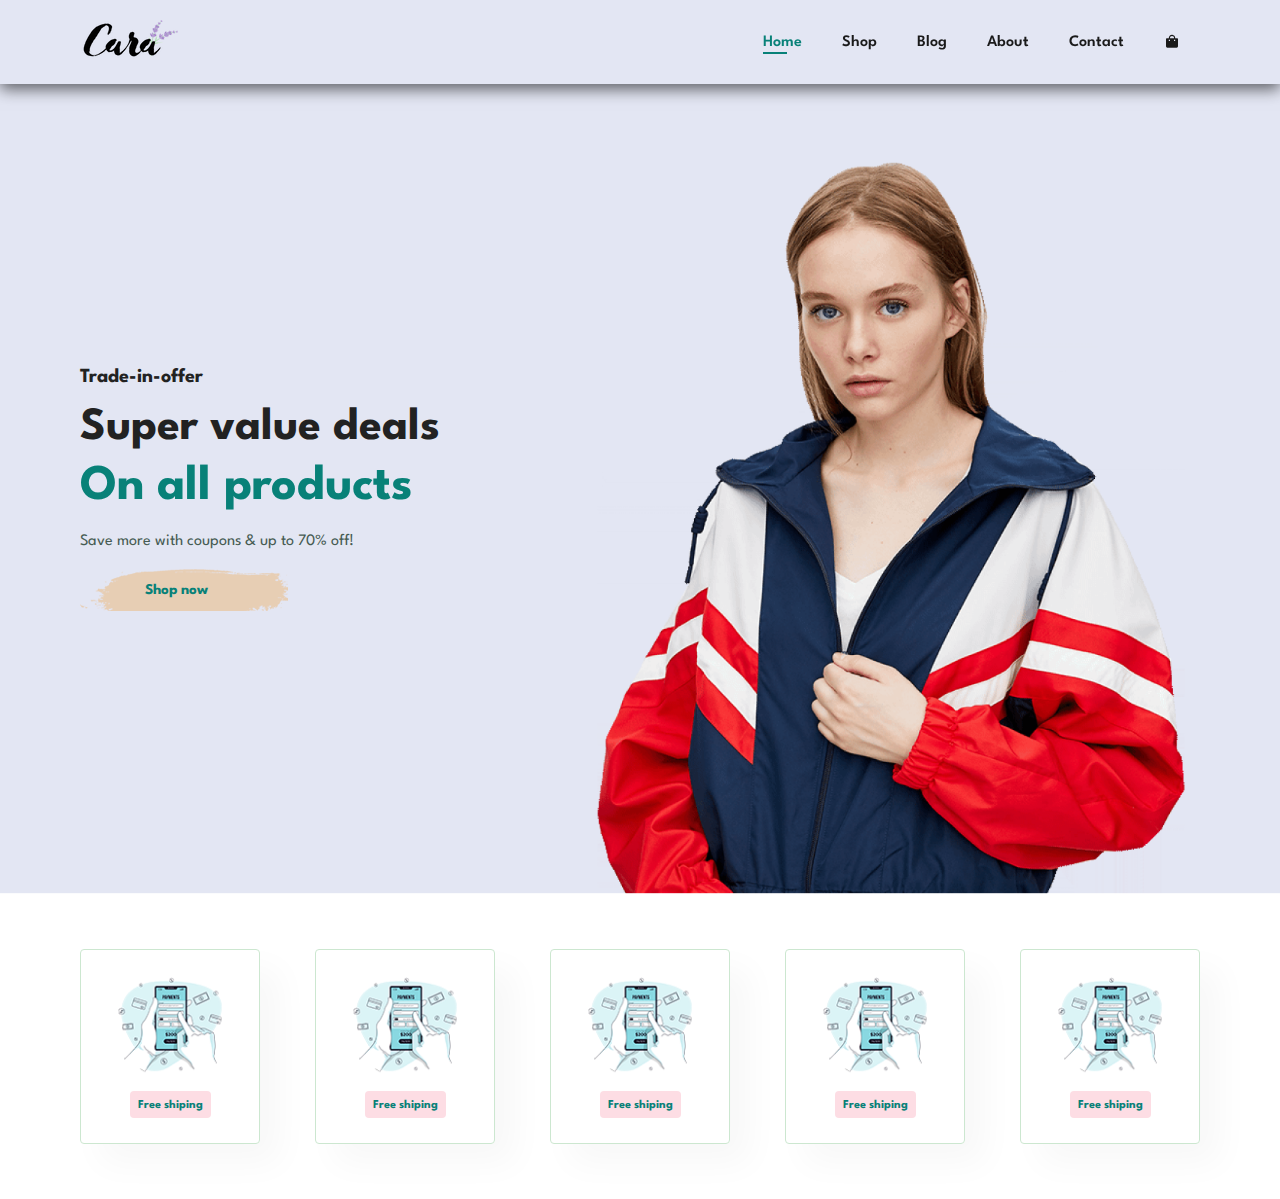
==== index.html @ 03b67bb2 "Initial commit" ====
<!DOCTYPE html>
<html lang="en">
  <head>
    <meta charset="UTF-8" />
    <meta http-equiv="X-UA-Compatible" content="IE=edge" />
    <meta name="viewport" content="width=device-width, initial-scale=1.0" />
    <title>Tech2etc Ecommerce Tutorial</title>
    <link
      href="https://unpkg.com/boxicons@2.1.4/css/boxicons.min.css"
      rel="stylesheet"
    />

    <link rel="stylesheet" href="style.css" />
  </head>

  <body>
    <section id="header">
      <a href="#"><img src="/img/logo.png" class="logo" alt="" /></a>
      <div>
        <ul id="navbar">
          <li><a class="active" href="index.html">Home</a></li>
          <li><a href="shop.html">Shop</a></li>
          <li><a href="blog.html">Blog</a></li>
          <li><a href="about.html">About</a></li>
          <li><a href="contact.html">Contact</a></li>
          <li>
            <a href="cart.html"><i class="bx bxs-shopping-bag"></i></a>
          </li>
        </ul>
      </div>
    </section>
    <section id="hero">
      <h4>Trade-in-offer</h4>
      <h2>Super value deals</h2>
      <h1>On all products</h1>
      <p>Save more with coupons & up to 70% off!</p>
      <button>Shop now</button>
    </section>
    <section id="feature" class="section-p1">
      <div class="fe-box">
        <img src="img/features/f1.png" alt="" />
        <h6>Free shiping</h6>
      </div>
      <div class="fe-box">
        <img src="img/features/f1.png" alt="" />
        <h6>Free shiping</h6>
      </div>
      <div class="fe-box">
        <img src="img/features/f1.png" alt="" />
        <h6>Free shiping</h6>
      </div>
      <div class="fe-box">
        <img src="img/features/f1.png" alt="" />
        <h6>Free shiping</h6>
      </div>
      <div class="fe-box">
        <img src="img/features/f1.png" alt="" />
        <h6>Free shiping</h6>
      </div>
    </section>
    <script src="script.js"></script>
  </body>
</html>
---- style.css ----
@import url("https://fonts.googleapis.com/css2?family=Spartan:wght@100;200;300;400;500;600;700;800;900&display=swap");
* {
  margin: 0;
  padding: 0;
  box-sizing: border-box;
  font-family: "Spartan", sans-serif;
}

html {
  scroll-behavior: smooth;
}

/* Global Styles */

h1 {
  font-size: 50px;
  line-height: 64px;
  color: #222;
}

h2 {
  font-size: 46px;
  line-height: 54px;
  color: #222;
}

h4 {
  font-size: 20px;
  color: #222;
}

h6 {
  font-weight: 700;
  font-size: 12px;
}

p {
  font-size: 16px;
  color: #465b52;
  margin: 15px 0 20px 0;
}

.section-p1 {
  padding: 40px 80px;
}

.section-m1 {
  margin: 40px 0;
}

body {
  width: 100%;
}

/*  header start  */

#header {
  display: flex;
  align-items: center;
  justify-content: space-between;
  padding: 20px 80px;
  background: #e3e6f3;
  box-shadow: 0 5px 15px rgba(0, 0, 0, 0.6);
  z-index: 999;
  position: sticky;
  top: 0;
  left: 0;
}

#navbar {
  display: flex;
  align-items: center;
  justify-content: center;
  list-style: none;
}

#navbar li {
  padding: 0 20px;
  position: relative;
}

#navbar li a {
  text-decoration: none;
  font-size: 16px;
  font-weight: 600;
  color: #1a1a1a;
  transition: 0.3s ease;
}

#navbar li a:hover,
#navbar li a.active {
  color: #088178;
}

#navbar li a.active::after,
#navbar li a:hover::after {
  content: "";
  height: 2px;
  width: 30%;
  position: absolute;
  background: #088178;
  bottom: -4px;
  left: 20px;
}

/*  home page  */

#hero {
  background-image: url("/img/hero4.png");
  height: 90vh;
  width: 100%;
  background-size: cover;
  background-position: top 25% right 0;
  padding: 0 80px;
  display: flex;
  flex-direction: column;
  align-items: flex-start;
  justify-content: center;
}

#hero h4 {
  padding-bottom: 15px;
}
#hero h1 {
  color: #088178;
}

#hero button {
  background-image: url("/img/button.png");
  background-color: transparent;
  color: #088178;
  border: 0;
  padding: 14px 80px 14px 65px;
  background-repeat: no-repeat;
  cursor: pointer;
  font-weight: 700;
  font-size: 15px;
}

#feature {
  display: flex;
  align-items: center;
  justify-content: space-between;
  flex-wrap: wrap;
}

#feature .fe-box {
  width: 180px;
  text-align: center;
  padding: 25px 15px;
  box-shadow: 20px 20px 34px rgba(0, 0, 0, 0.03);
  border: 1px solid #cce7d0;
  border-radius: 4px;
  margin: 15px 0;
}
#feature .fe-box:hover {
  box-shadow: 10px 10px 54px rgba(0, 0, 0, 0.03);
}
#feature .fe-box img {
  width: 100%;
  margin-bottom: 10px;
}

#feature .fe-box h6 {
  display: inline-block;
  padding: 9px 8px 6px 8px;
  line-height: 1;
  border-radius: 4px;
  color: #088178;
  background-color: #fddde4;
}
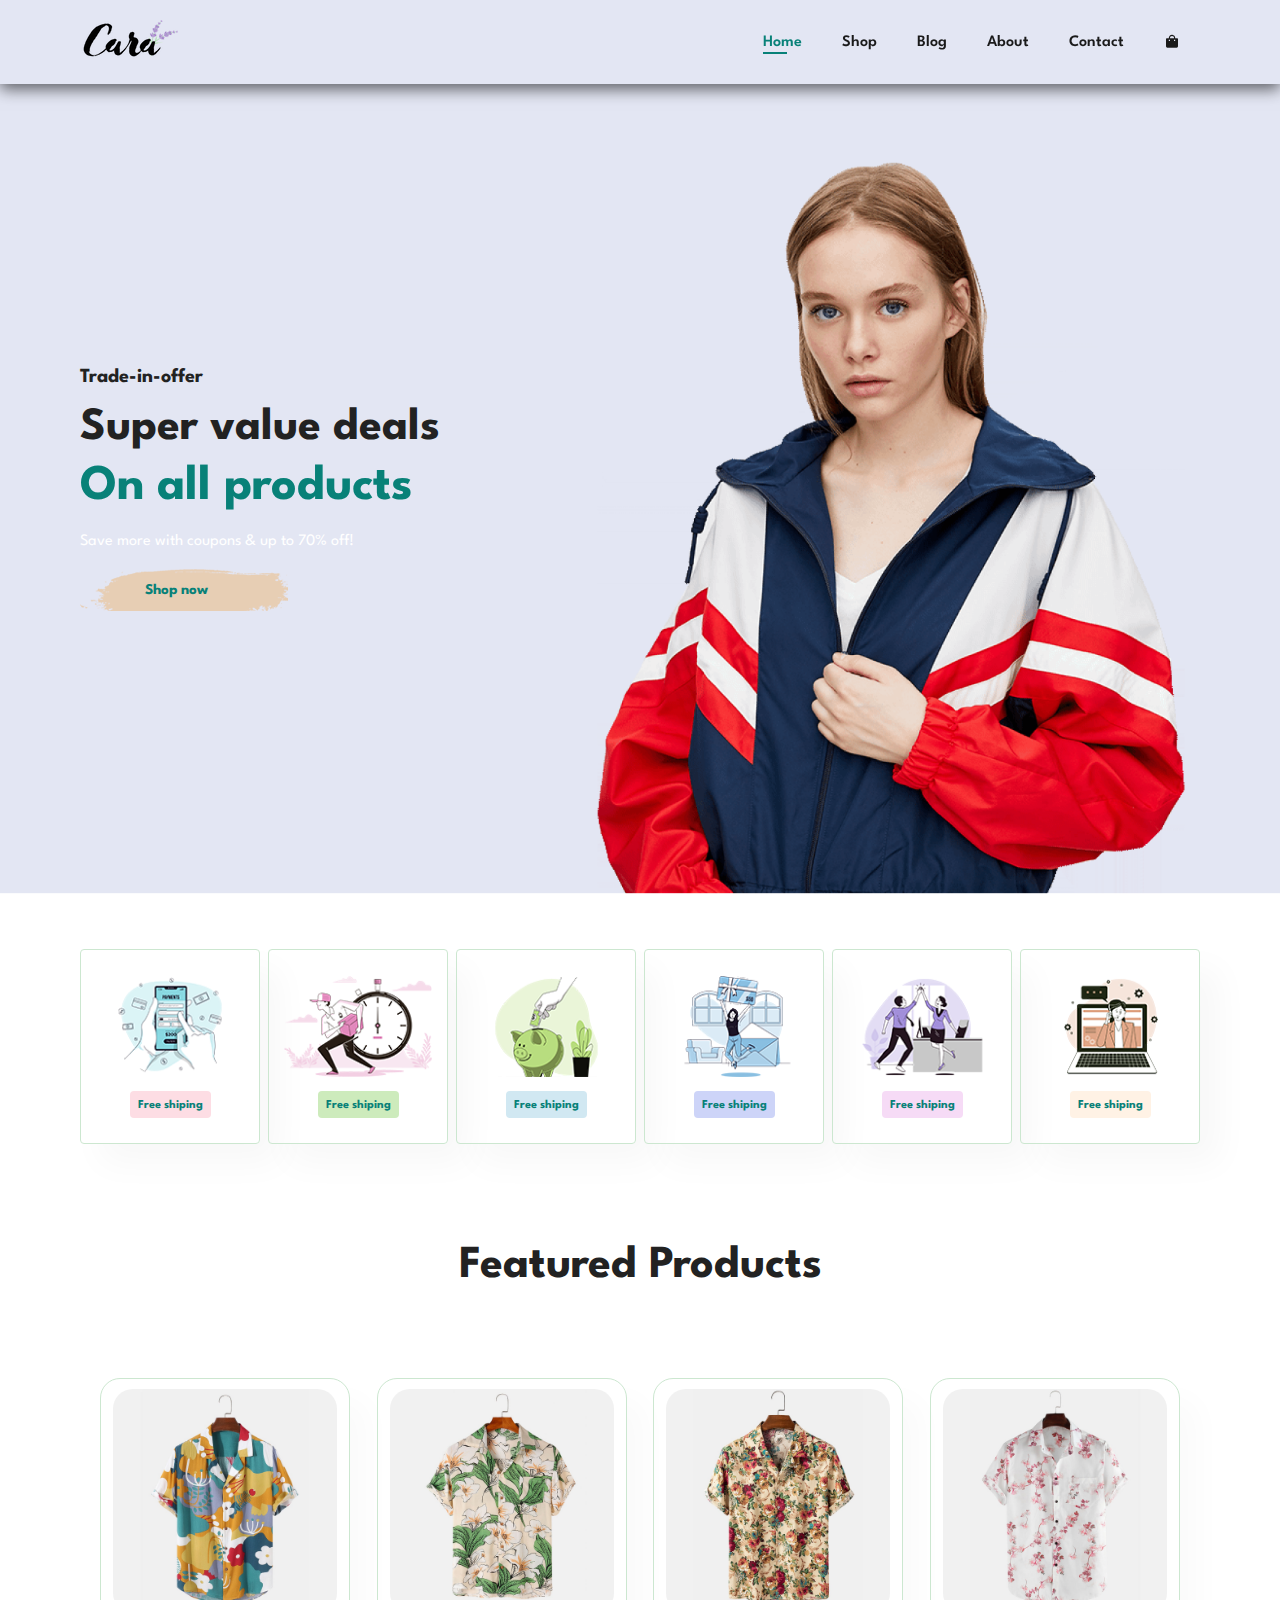
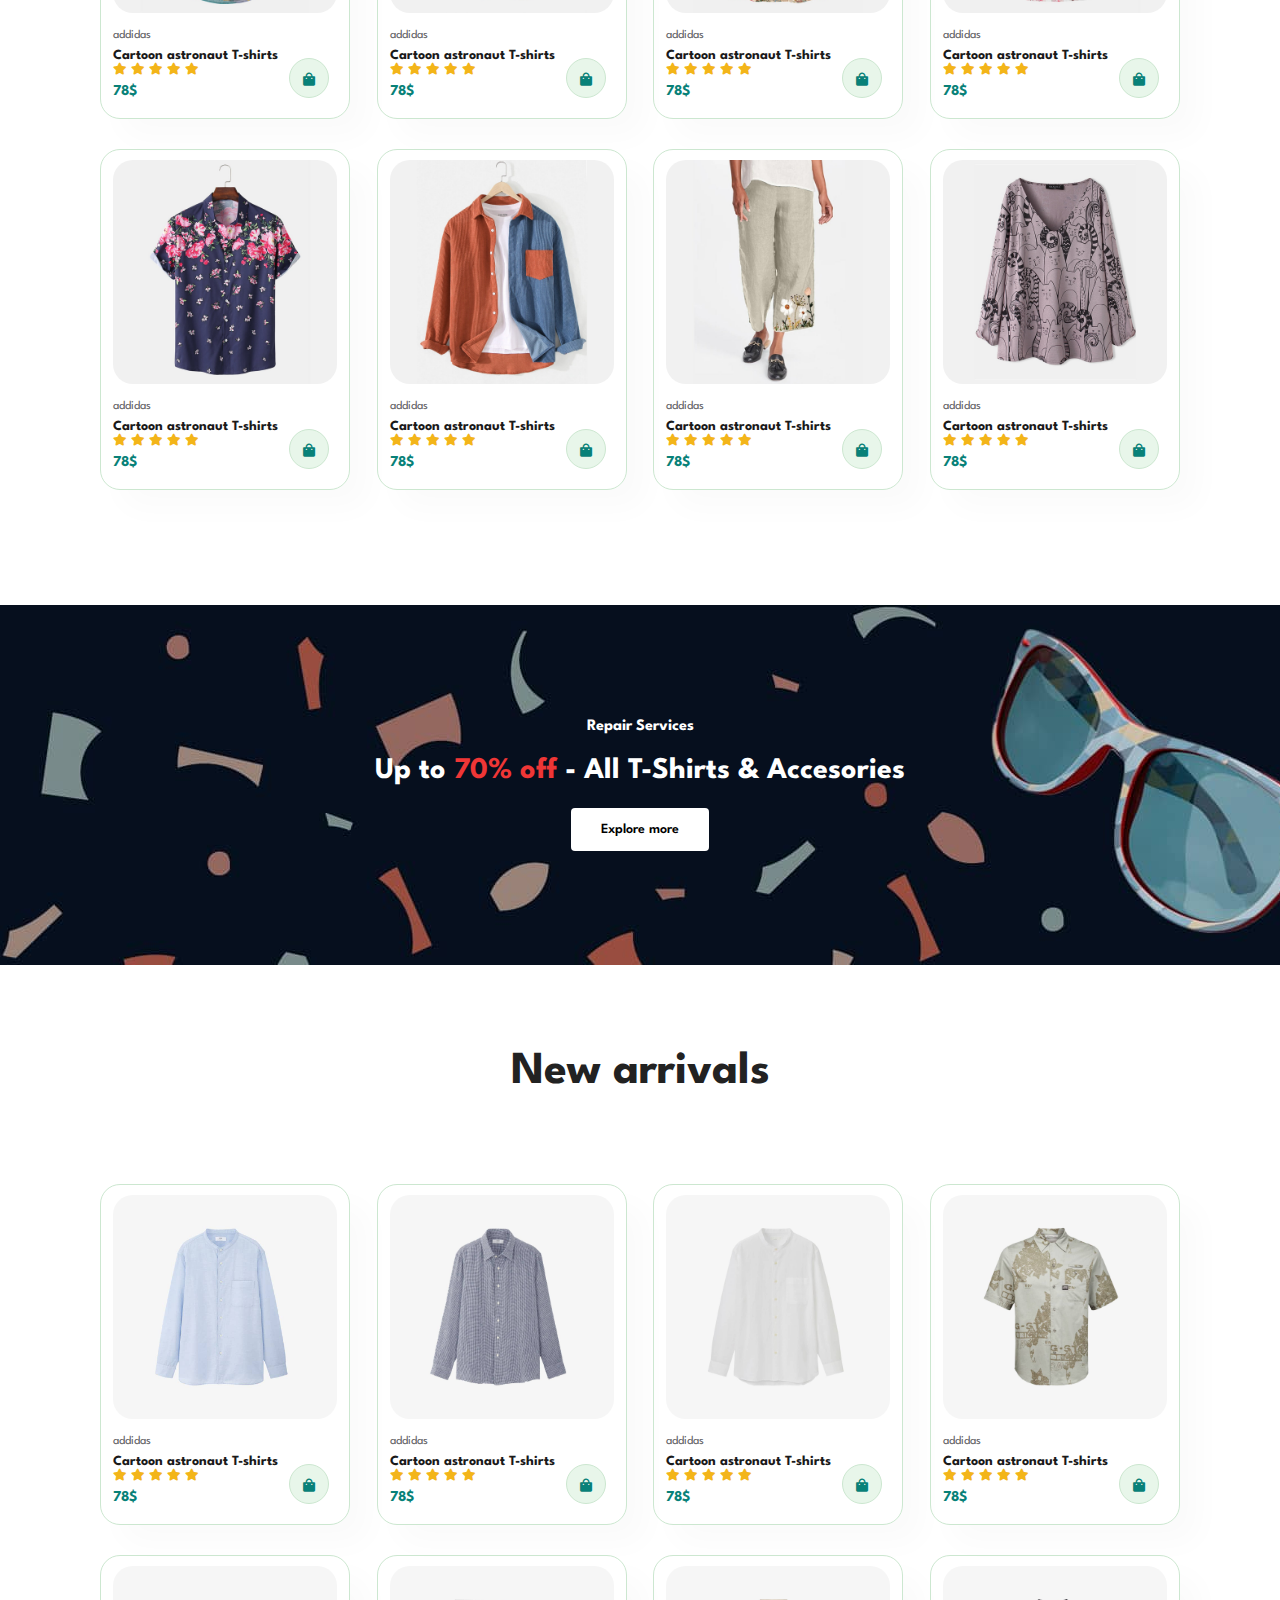
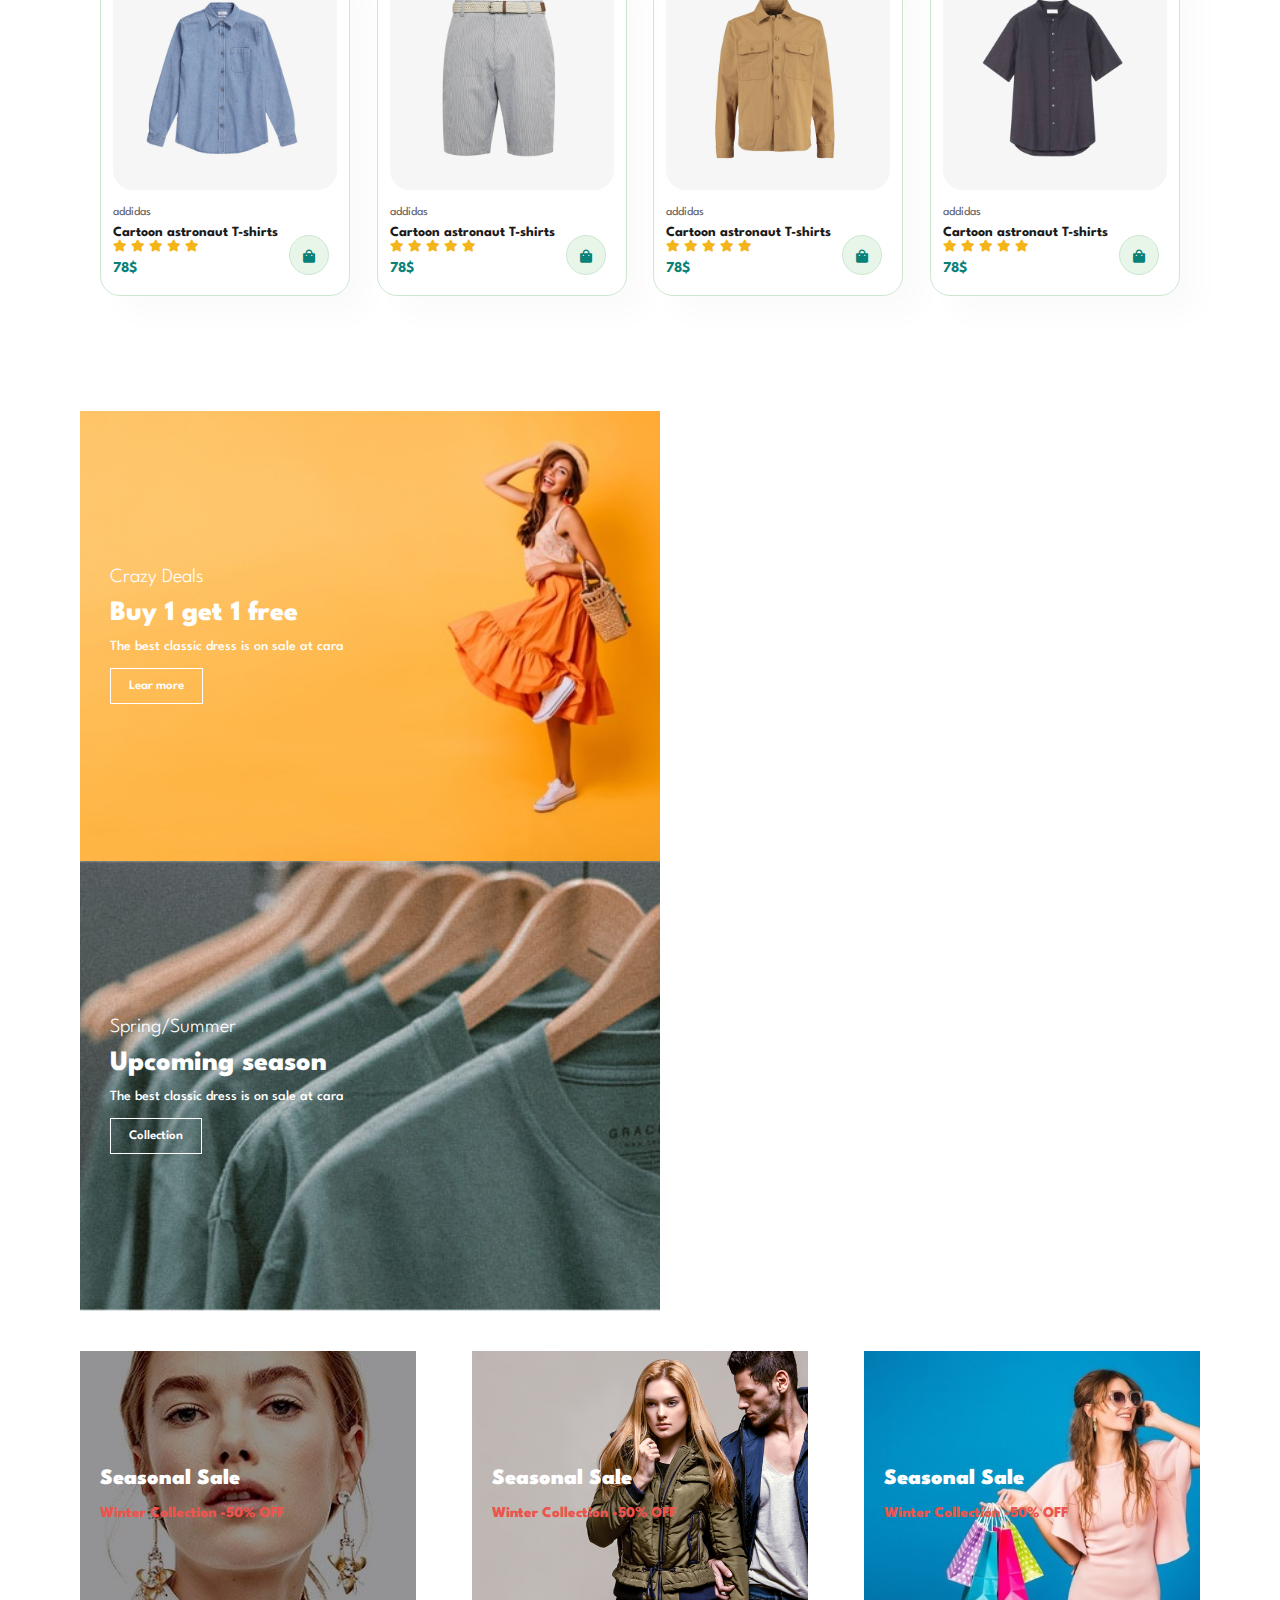
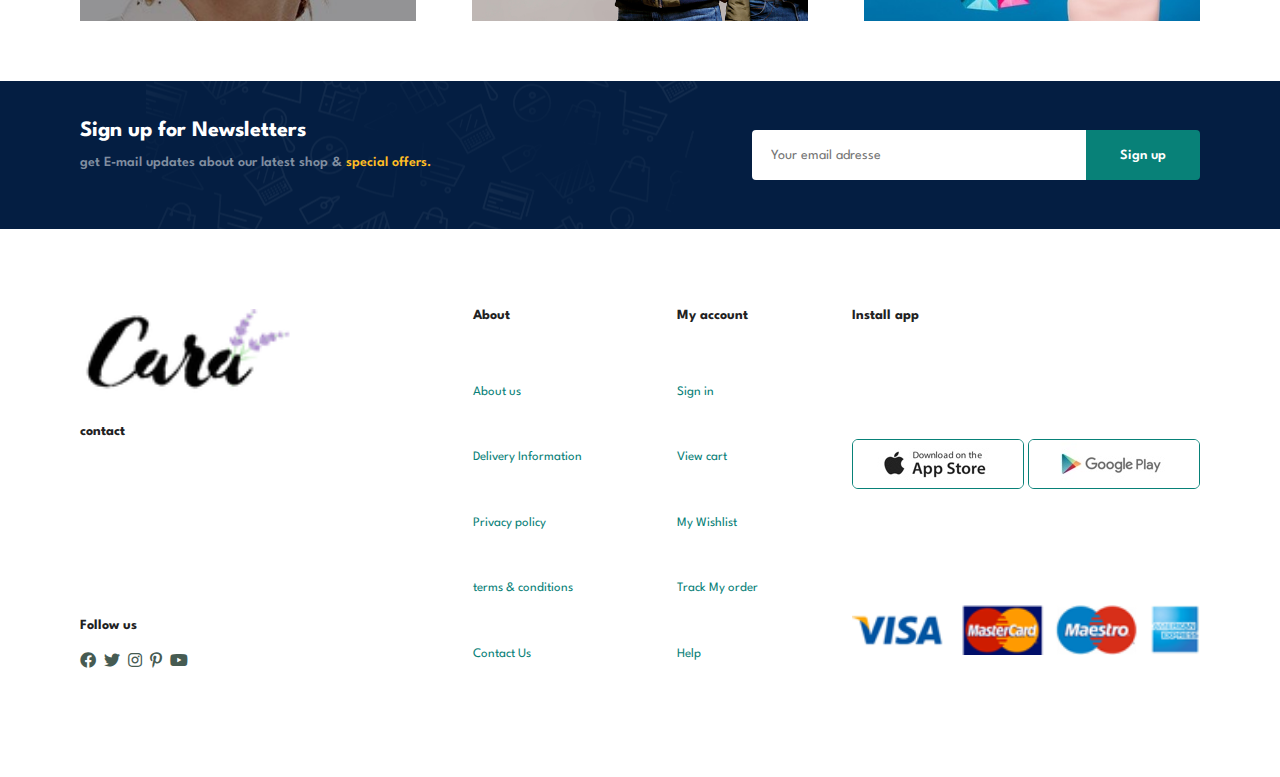
==== commit e3f8dfef: "09/01" ====
--- a/index.html
+++ b/index.html
@@ -8,6 +8,10 @@
     <link
       href="https://unpkg.com/boxicons@2.1.4/css/boxicons.min.css"
       rel="stylesheet"
+    />
+    <link
+      rel="stylesheet"
+      href="https://use.fontawesome.com/releases/v5.15.4/css/all.css"
     />
 
     <link rel="stylesheet" href="style.css" />
@@ -23,10 +27,15 @@
           <li><a href="blog.html">Blog</a></li>
           <li><a href="about.html">About</a></li>
           <li><a href="contact.html">Contact</a></li>
-          <li>
+          <li id="lg-bag">
             <a href="cart.html"><i class="bx bxs-shopping-bag"></i></a>
           </li>
+          <a href="#" id="close"><i class="fas fa-times"></i></a>
         </ul>
+      </div>
+      <div id="mobile">
+        <a href="cart.html"><i class="bx bxs-shopping-bag"></i></a>
+        <i id="bar" class="fas fa-outdent"></i>
       </div>
     </section>
     <section id="hero">
@@ -42,22 +51,393 @@
         <h6>Free shiping</h6>
       </div>
       <div class="fe-box">
-        <img src="img/features/f1.png" alt="" />
-        <h6>Free shiping</h6>
-      </div>
-      <div class="fe-box">
-        <img src="img/features/f1.png" alt="" />
-        <h6>Free shiping</h6>
-      </div>
-      <div class="fe-box">
-        <img src="img/features/f1.png" alt="" />
-        <h6>Free shiping</h6>
-      </div>
-      <div class="fe-box">
-        <img src="img/features/f1.png" alt="" />
-        <h6>Free shiping</h6>
-      </div>
-    </section>
+        <img src="img/features/f2.png" alt="" />
+        <h6>Free shiping</h6>
+      </div>
+      <div class="fe-box">
+        <img src="img/features/f3.png" alt="" />
+        <h6>Free shiping</h6>
+      </div>
+      <div class="fe-box">
+        <img src="img/features/f4.png" alt="" />
+        <h6>Free shiping</h6>
+      </div>
+      <div class="fe-box">
+        <img src="img/features/f5.png" alt="" />
+        <h6>Free shiping</h6>
+      </div>
+      <div class="fe-box">
+        <img src="img/features/f6.png" alt="" />
+        <h6>Free shiping</h6>
+      </div>
+    </section>
+    <section id="product1" class="section-p1">
+      <h2>Featured Products</h2>
+      <p>Summer collection new Morden Design</p>
+      <div class="pro-container">
+        <div class="pro">
+          <img src="/img/products/f1.jpg" alt="" />
+          <div class="des">
+            <span>addidas</span>
+            <h5>Cartoon astronaut T-shirts</h5>
+            <div class="star">
+              <i class="fas fa-star"></i>
+              <i class="fas fa-star"></i>
+              <i class="fas fa-star"></i>
+              <i class="fas fa-star"></i>
+              <i class="fas fa-star"></i>
+            </div>
+            <h4>78$</h4>
+          </div>
+          <a href="cart.html"><i class="bx bxs-shopping-bag cart"></i></a>
+        </div>
+        <div class="pro">
+          <img src="/img/products/f2.jpg" alt="" />
+          <div class="des">
+            <span>addidas</span>
+            <h5>Cartoon astronaut T-shirts</h5>
+            <div class="star">
+              <i class="fas fa-star"></i>
+              <i class="fas fa-star"></i>
+              <i class="fas fa-star"></i>
+              <i class="fas fa-star"></i>
+              <i class="fas fa-star"></i>
+            </div>
+            <h4>78$</h4>
+          </div>
+          <a href="cart.html"><i class="bx bxs-shopping-bag cart"></i></a>
+        </div>
+        <div class="pro">
+          <img src="/img/products/f3.jpg" alt="" />
+          <div class="des">
+            <span>addidas</span>
+            <h5>Cartoon astronaut T-shirts</h5>
+            <div class="star">
+              <i class="fas fa-star"></i>
+              <i class="fas fa-star"></i>
+              <i class="fas fa-star"></i>
+              <i class="fas fa-star"></i>
+              <i class="fas fa-star"></i>
+            </div>
+            <h4>78$</h4>
+          </div>
+          <a href="cart.html"><i class="bx bxs-shopping-bag cart"></i></a>
+        </div>
+        <div class="pro">
+          <img src="/img/products/f4.jpg" alt="" />
+          <div class="des">
+            <span>addidas</span>
+            <h5>Cartoon astronaut T-shirts</h5>
+            <div class="star">
+              <i class="fas fa-star"></i>
+              <i class="fas fa-star"></i>
+              <i class="fas fa-star"></i>
+              <i class="fas fa-star"></i>
+              <i class="fas fa-star"></i>
+            </div>
+            <h4>78$</h4>
+          </div>
+          <a href="cart.html"><i class="bx bxs-shopping-bag cart"></i></a>
+        </div>
+        <div class="pro">
+          <img src="/img/products/f5.jpg" alt="" />
+          <div class="des">
+            <span>addidas</span>
+            <h5>Cartoon astronaut T-shirts</h5>
+            <div class="star">
+              <i class="fas fa-star"></i>
+              <i class="fas fa-star"></i>
+              <i class="fas fa-star"></i>
+              <i class="fas fa-star"></i>
+              <i class="fas fa-star"></i>
+            </div>
+            <h4>78$</h4>
+          </div>
+          <a href="cart.html"><i class="bx bxs-shopping-bag cart"></i></a>
+        </div>
+        <div class="pro">
+          <img src="/img/products/f6.jpg" alt="" />
+          <div class="des">
+            <span>addidas</span>
+            <h5>Cartoon astronaut T-shirts</h5>
+            <div class="star">
+              <i class="fas fa-star"></i>
+              <i class="fas fa-star"></i>
+              <i class="fas fa-star"></i>
+              <i class="fas fa-star"></i>
+              <i class="fas fa-star"></i>
+            </div>
+            <h4>78$</h4>
+          </div>
+          <a href="cart.html"><i class="bx bxs-shopping-bag cart"></i></a>
+        </div>
+        <div class="pro">
+          <img src="/img/products/f7.jpg" alt="" />
+          <div class="des">
+            <span>addidas</span>
+            <h5>Cartoon astronaut T-shirts</h5>
+            <div class="star">
+              <i class="fas fa-star"></i>
+              <i class="fas fa-star"></i>
+              <i class="fas fa-star"></i>
+              <i class="fas fa-star"></i>
+              <i class="fas fa-star"></i>
+            </div>
+            <h4>78$</h4>
+          </div>
+          <a href="cart.html"><i class="bx bxs-shopping-bag cart"></i></a>
+        </div>
+        <div class="pro">
+          <img src="/img/products/f8.jpg" alt="" />
+          <div class="des">
+            <span>addidas</span>
+            <h5>Cartoon astronaut T-shirts</h5>
+            <div class="star">
+              <i class="fas fa-star"></i>
+              <i class="fas fa-star"></i>
+              <i class="fas fa-star"></i>
+              <i class="fas fa-star"></i>
+              <i class="fas fa-star"></i>
+            </div>
+            <h4>78$</h4>
+          </div>
+          <a href="cart.html"><i class="bx bxs-shopping-bag cart"></i></a>
+        </div>
+      </div>
+    </section>
+    <section id="banner" class="section-m1">
+      <h4>Repair Services</h4>
+      <h2>Up to <span>70% off</span> - All T-Shirts & Accesories</h2>
+      <button class="normal">Explore more</button>
+    </section>
+    <section id="product1" class="section-p1">
+      <h2>New arrivals</h2>
+      <p>Summer collection new Morden Design</p>
+      <div class="pro-container">
+        <div class="pro">
+          <img src="/img/products/n1.jpg" alt="" />
+          <div class="des">
+            <span>addidas</span>
+            <h5>Cartoon astronaut T-shirts</h5>
+            <div class="star">
+              <i class="fas fa-star"></i>
+              <i class="fas fa-star"></i>
+              <i class="fas fa-star"></i>
+              <i class="fas fa-star"></i>
+              <i class="fas fa-star"></i>
+            </div>
+            <h4>78$</h4>
+          </div>
+          <a href="cart.html"><i class="bx bxs-shopping-bag cart"></i></a>
+        </div>
+        <div class="pro">
+          <img src="/img/products/n2.jpg" alt="" />
+          <div class="des">
+            <span>addidas</span>
+            <h5>Cartoon astronaut T-shirts</h5>
+            <div class="star">
+              <i class="fas fa-star"></i>
+              <i class="fas fa-star"></i>
+              <i class="fas fa-star"></i>
+              <i class="fas fa-star"></i>
+              <i class="fas fa-star"></i>
+            </div>
+            <h4>78$</h4>
+          </div>
+          <a href="cart.html"><i class="bx bxs-shopping-bag cart"></i></a>
+        </div>
+        <div class="pro">
+          <img src="/img/products/n3.jpg" alt="" />
+          <div class="des">
+            <span>addidas</span>
+            <h5>Cartoon astronaut T-shirts</h5>
+            <div class="star">
+              <i class="fas fa-star"></i>
+              <i class="fas fa-star"></i>
+              <i class="fas fa-star"></i>
+              <i class="fas fa-star"></i>
+              <i class="fas fa-star"></i>
+            </div>
+            <h4>78$</h4>
+          </div>
+          <a href="cart.html"><i class="bx bxs-shopping-bag cart"></i></a>
+        </div>
+        <div class="pro">
+          <img src="/img/products/n4.jpg" alt="" />
+          <div class="des">
+            <span>addidas</span>
+            <h5>Cartoon astronaut T-shirts</h5>
+            <div class="star">
+              <i class="fas fa-star"></i>
+              <i class="fas fa-star"></i>
+              <i class="fas fa-star"></i>
+              <i class="fas fa-star"></i>
+              <i class="fas fa-star"></i>
+            </div>
+            <h4>78$</h4>
+          </div>
+          <a href="cart.html"><i class="bx bxs-shopping-bag cart"></i></a>
+        </div>
+        <div class="pro">
+          <img src="/img/products/n5.jpg" alt="" />
+          <div class="des">
+            <span>addidas</span>
+            <h5>Cartoon astronaut T-shirts</h5>
+            <div class="star">
+              <i class="fas fa-star"></i>
+              <i class="fas fa-star"></i>
+              <i class="fas fa-star"></i>
+              <i class="fas fa-star"></i>
+              <i class="fas fa-star"></i>
+            </div>
+            <h4>78$</h4>
+          </div>
+          <a href="cart.html"><i class="bx bxs-shopping-bag cart"></i></a>
+        </div>
+        <div class="pro">
+          <img src="/img/products/n6.jpg" alt="" />
+          <div class="des">
+            <span>addidas</span>
+            <h5>Cartoon astronaut T-shirts</h5>
+            <div class="star">
+              <i class="fas fa-star"></i>
+              <i class="fas fa-star"></i>
+              <i class="fas fa-star"></i>
+              <i class="fas fa-star"></i>
+              <i class="fas fa-star"></i>
+            </div>
+            <h4>78$</h4>
+          </div>
+          <a href="cart.html"><i class="bx bxs-shopping-bag cart"></i></a>
+        </div>
+        <div class="pro">
+          <img src="/img/products/n7.jpg" alt="" />
+          <div class="des">
+            <span>addidas</span>
+            <h5>Cartoon astronaut T-shirts</h5>
+            <div class="star">
+              <i class="fas fa-star"></i>
+              <i class="fas fa-star"></i>
+              <i class="fas fa-star"></i>
+              <i class="fas fa-star"></i>
+              <i class="fas fa-star"></i>
+            </div>
+            <h4>78$</h4>
+          </div>
+          <a href="cart.html"><i class="bx bxs-shopping-bag cart"></i></a>
+        </div>
+        <div class="pro">
+          <img src="/img/products/n8.jpg" alt="" />
+          <div class="des">
+            <span>addidas</span>
+            <h5>Cartoon astronaut T-shirts</h5>
+            <div class="star">
+              <i class="fas fa-star"></i>
+              <i class="fas fa-star"></i>
+              <i class="fas fa-star"></i>
+              <i class="fas fa-star"></i>
+              <i class="fas fa-star"></i>
+            </div>
+            <h4>78$</h4>
+          </div>
+          <a href="cart.html"><i class="bx bxs-shopping-bag cart"></i></a>
+        </div>
+      </div>
+    </section>
+
+    <section id="sm-banner" class="section-p1">
+      <div class="banner-box">
+        <h4>Crazy Deals</h4>
+        <h2>Buy 1 get 1 free</h2>
+        <span>The best classic dress is on sale at cara</span>
+        <button class="white">Lear more</button>
+      </div>
+      <div class="banner-box banner-box2">
+        <h4>Spring/Summer</h4>
+        <h2>Upcoming season</h2>
+        <span>The best classic dress is on sale at cara</span>
+        <button class="white">Collection</button>
+      </div>
+    </section>
+
+    <section id="banner3">
+      <div class="banner-box">
+        <h2>Seasonal Sale</h2>
+        <h3>Winter Collection -50% OFF</h3>
+      </div>
+      <div class="banner-box banner-box2">
+        <h2>Seasonal Sale</h2>
+        <h3>Winter Collection -50% OFF</h3>
+      </div>
+      <div class="banner-box banner-box3">
+        <h2>Seasonal Sale</h2>
+        <h3>Winter Collection -50% OFF</h3>
+      </div>
+    </section>
+    <section id="newsletter" class="section-p1 section-m1">
+      <div class="newstext">
+        <h4>Sign up for Newsletters</h4>
+        <p>
+          get E-mail updates about our latest shop &
+          <span>special offers.</span>
+        </p>
+      </div>
+      <div class="form">
+        <input type="text" placeholder="Your email adresse" />
+        <button class="normal">Sign up</button>
+      </div>
+    </section>
+    <footer class="section-p1">
+      <div class="col">
+        <img class="logo" src="/img/logo.png" alt="" />
+        <h4>contact</h4>
+        <p>
+          Adress :<strong>562 Wellington Road, street 32, San Francisco</strong>
+        </p>
+        <p>Phone :<strong>+01 2222 365 / +(91) 01 2345 6789</strong></p>
+        <p>hours :<strong>10:00 - 18 : 00, Mon - Sat</strong></p>
+
+        <div class="follow">
+          <h4>Follow us</h4>
+          <div class="icon">
+            <i class="fab fa-facebook"></i>
+            <i class="fab fa-twitter"></i>
+            <i class="fab fa-instagram"></i>
+            <i class="fab fa-pinterest-p"></i>
+            <i class="fab fa-youtube"></i>
+          </div>
+        </div>
+      </div>
+      <div class="col">
+        <h4>About</h4>
+        <a href="#">About us</a>
+        <a href="#">Delivery Information</a>
+        <a href="#">Privacy policy</a>
+        <a href="#">terms & conditions</a>
+        <a href="#">Contact Us</a>
+      </div>
+      <div class="col">
+        <h4>My account</h4>
+        <a href="#">Sign in</a>
+        <a href="#">View cart</a>
+        <a href="#">My Wishlist</a>
+        <a href="#">Track My order</a>
+        <a href="#">Help</a>
+      </div>
+      <div class="col install">
+        <h4>Install app</h4>
+        <p>From app Store or google play</p>
+        <div class="row">
+          <img src="img/pay/app.jpg" alt="" />
+          <img src="img/pay/play.jpg" alt="" />
+        </div>
+        <p>Secured payment gateways</p>
+        <img src="/img/pay/pay.png" alt="" />
+      </div>
+      <div class="copyright">
+        <p>&copy; 2021, tech2 etc - HTML CSS ECOMMERCE TEMPLATE</p>
+      </div>
+    </footer>
     <script src="script.js"></script>
   </body>
 </html>
--- a/style.css
+++ b/style.css
@@ -46,6 +46,29 @@
 
 .section-m1 {
   margin: 40px 0;
+}
+
+button.normal {
+  font-size: 14px;
+  font-weight: 600;
+  padding: 15px 30px;
+  color: black;
+  background-color: white;
+  border-radius: 4px;
+  border: none;
+  outline: none;
+  transition: 0.2s ease;
+}
+button.white {
+  font-size: 13px;
+  font-weight: 600;
+  padding: 11px 18px;
+  color: white;
+  background-color: transparent;
+  cursor: pointer;
+  border: 1px solid white;
+  outline: none;
+  transition: 0.2s ease;
 }
 
 body {
@@ -101,6 +124,15 @@
   background: #088178;
   bottom: -4px;
   left: 20px;
+}
+
+#mobile {
+  display: none;
+  align-items: center;
+}
+
+#close {
+  display: none;
 }
 
 /*  home page  */
@@ -169,3 +201,771 @@
   color: #088178;
   background-color: #fddde4;
 }
+
+#feature .fe-box:nth-child(2) h6 {
+  background-color: #cdebbc;
+}
+
+#feature .fe-box:nth-child(3) h6 {
+  background-color: #d1e8f2;
+}
+
+#feature .fe-box:nth-child(4) h6 {
+  background-color: #cdd4f8;
+}
+
+#feature .fe-box:nth-child(5) h6 {
+  background-color: #f6dbf6;
+}
+
+#feature .fe-box:nth-child(6) h6 {
+  background-color: #fff2e5;
+}
+
+#product1 {
+  text-align: center;
+}
+
+#product1 .pro-container {
+  display: flex;
+  justify-content: space-between;
+  padding: 20px;
+  flex-wrap: wrap;
+}
+
+#product1 .pro {
+  width: 23%;
+  min-width: 250px;
+  padding: 10px 12px;
+  border: 1px solid #cce7d0;
+  border-radius: 20px;
+  cursor: pointer;
+  box-shadow: 20px 20px 30px rgba(0, 0, 0, 0.02);
+  margin: 15px 0;
+  transition: 0.2s ease;
+  position: relative;
+}
+
+#product1 .pro img {
+  width: 100%;
+  border-radius: 20px;
+}
+
+#product1 .pro:hover {
+  box-shadow: 20px 20px 30px rgba(0, 0, 0, 0.06);
+}
+
+#product1 .pro .des {
+  text-align: start;
+  padding: 10px 0;
+}
+
+#product1 .pro .des span {
+  color: #606063;
+  font-size: 12px;
+}
+
+#product1 .pro .des h5 {
+  padding-top: 7px;
+  color: #1a1a1a;
+  font-size: 14px;
+}
+
+#product1 .pro .des i {
+  font-size: 12px;
+  color: rgb(243, 181, 25);
+}
+#product1 .pro .des h4 {
+  padding-top: 7px;
+  font-size: 15px;
+  font-weight: 700;
+  color: #088178;
+}
+#product1 .pro .cart {
+  width: 40px;
+  height: 40px;
+  line-height: 40px;
+  border-radius: 50px;
+  background-color: #e8f6ea;
+  font-weight: 500;
+  color: #088178;
+  border: 1px solid #cce7d0;
+  position: absolute;
+  bottom: 20px;
+  right: 20px;
+}
+
+#banner {
+  display: flex;
+  flex-direction: column;
+  justify-content: center;
+  align-items: center;
+  text-align: center;
+  background-image: url("img/banner/b2.jpg");
+  width: 100%;
+  height: 40vh;
+  background-size: cover;
+  background-position: center;
+}
+
+#banner h4 {
+  color: #fff;
+  font-size: 16px;
+}
+#banner h2 {
+  color: #fff;
+  font-size: 30px;
+  padding: 10px;
+}
+#banner h2 span {
+  color: #ef3636;
+}
+
+#banner button:hover {
+  background-color: #088178;
+  color: #fff;
+}
+
+#sm-banner {
+  display: flex;
+  justify-content: space-between;
+  flex-wrap: wrap;
+}
+
+#sm-banner .banner-box {
+  display: flex;
+  flex-direction: column;
+  justify-content: center;
+  align-items: flex-start;
+  text-align: center;
+  background-image: url("img/banner/b17.jpg");
+  min-width: 580px;
+  height: 50vh;
+  background-size: cover;
+  background-position: center;
+  padding: 30px;
+}
+
+#sm-banner h4 {
+  color: #fff;
+  font-size: 20px;
+  font-weight: 300;
+}
+#sm-banner h2 {
+  color: #fff;
+  font-size: 28px;
+  font-weight: 800;
+}
+#sm-banner span {
+  color: #fff;
+  font-size: 14px;
+  font-weight: 500;
+  padding-bottom: 15px;
+}
+
+#sm-banner .banner-box:hover button {
+  background-color: #088178;
+  border: 1px solid #088178;
+}
+
+#sm-banner .banner-box2 {
+  background-image: url("img/banner/b10.jpg");
+}
+#banner3 {
+  display: flex;
+  flex-wrap: wrap;
+  justify-content: space-between;
+  padding: 0 80px;
+}
+
+#banner3 .banner-box {
+  display: flex;
+  flex-direction: column;
+  justify-content: center;
+  align-items: flex-start;
+  text-align: center;
+  background-image: url("img/banner/b7.jpg");
+  min-width: 30%;
+  height: 30vh;
+  background-size: cover;
+  background-position: center;
+  padding: 20px;
+  margin-bottom: 20px;
+}
+#banner3 h2 {
+  color: #fff;
+  font-weight: 900;
+  font-size: 22px;
+}
+#banner3 h3 {
+  color: #ec544e;
+  font-weight: 800;
+  font-size: 15px;
+}
+#banner3 .banner-box2 {
+  background-image: url("img/banner/b4.jpg");
+}
+#banner3 .banner-box3 {
+  background-image: url("img/banner/b18.jpg");
+}
+
+#newsletter {
+  display: flex;
+  justify-content: space-between;
+  flex-wrap: wrap;
+  align-items: center;
+  background-image: url("img/banner/b14.png");
+  background-repeat: no-repeat;
+  background-position: 20% 30%;
+  background-color: #041e42;
+}
+#newsletter h4 {
+  font-size: 22px;
+  font-weight: 700;
+  color: white;
+}
+#newsletter p {
+  font-size: 14px;
+  font-weight: 600;
+  color: #818ea0;
+}
+
+#newsletter p span {
+  color: #ffbd24;
+}
+
+#newsletter .form {
+  display: flex;
+  width: 40%;
+}
+
+#newsletter input {
+  height: 3.125rem;
+  padding: 0 1.25em;
+  font-size: 14px;
+  width: 100%;
+  border: 1px solid transparent;
+  border-radius: 4px;
+  outline: none;
+  border-top-right-radius: 0;
+  border-bottom-right-radius: 0;
+}
+
+#newsletter button {
+  background-color: #088178;
+  color: white;
+  white-space: normal;
+  width: 30%;
+  border-top-left-radius: 0;
+  border-bottom-left-radius: 0;
+}
+
+footer {
+  display: flex;
+  flex-wrap: wrap;
+  justify-content: space-between;
+}
+footer .col {
+  display: flex;
+  flex-direction: column;
+  margin-bottom: 20px;
+  justify-content: space-between;
+}
+
+footer .logo {
+  margin-bottom: 30px;
+}
+
+footer h4 {
+  font-size: 14px;
+  padding-bottom: 20px;
+}
+footer p {
+  font-size: 13px;
+  padding-bottom: 0 0 8px 0;
+}
+
+footer a {
+  font-size: 13px;
+  text-decoration: none;
+  color: #222;
+  margin-bottom: 10px;
+}
+
+footer .follow {
+  margin-top: 20px;
+}
+
+footer .follow i {
+  color: #465b52;
+  padding-right: 4px;
+  cursor: pointer;
+}
+
+footer .install .row img {
+  border: 1px solid #088178;
+  border-radius: 6px;
+}
+
+footer .install img {
+  margin: 10px 0 15px 0;
+}
+
+footer .follow i:hover,
+footer a {
+  color: #088178;
+}
+
+footer .copyright {
+  width: 100%;
+  text-align: center;
+}
+
+/*  shop page */
+
+#page-header {
+  background-image: url("img/banner/b1.jpg");
+  height: 40vh;
+  width: 100%;
+  background-size: cover;
+  display: flex;
+  justify-content: center;
+  text-align: center;
+  flex-direction: column;
+  padding: 14px;
+}
+
+#page-header h2,
+p {
+  color: white;
+}
+
+#pagination {
+  text-align: center;
+}
+
+#pagination a {
+  text-decoration: none;
+  background-color: #088178;
+  padding: 15px 20px;
+  border-radius: 4px;
+  color: white;
+  font-weight: 600;
+}
+
+#pagination a i {
+  font-size: 16px;
+  font-weight: 600;
+}
+
+/*  single product */
+
+#prodetails {
+  display: flex;
+  margin-top: 20px;
+}
+
+#prodetails .single-pro-image {
+  width: 40%;
+  margin-right: 40px;
+}
+
+.small-img-group {
+  display: flex;
+  justify-content: space-between;
+}
+
+.small-img-col {
+  flex-basis: 24%;
+  cursor: pointer;
+}
+
+#prodetails .single-pro-details {
+  width: 50%;
+  padding-top: 30px;
+}
+
+#prodetails .single-pro-details h4 {
+  padding: 40px 0 20px 0;
+}
+#prodetails .single-pro-details h2 {
+  font-size: 16px;
+}
+
+#prodetails .single-pro-details select {
+  display: block;
+  padding: 5px 10px;
+  margin-bottom: 10px;
+}
+
+#prodetails .single-pro-details input {
+  width: 50px;
+  height: 47px;
+  padding-left: 10px;
+  font-size: 16px;
+  margin-right: 10px;
+}
+
+#prodetails .single-pro-details input:focus {
+  outline: none;
+}
+
+#prodetails .single-pro-details button {
+  background-color: #088178;
+  color: white;
+}
+
+#prodetails .single-pro-details span {
+  line-height: 25px;
+}
+
+/*  blog page  */
+#page-header.blog-header {
+  background-image: url("img/banner/b19.jpg");
+}
+
+#blog {
+  padding: 150px 150px 0 150px;
+}
+
+#blog .blog-box {
+  display: flex;
+  align-items: center;
+  width: 100%;
+  position: relative;
+  padding-bottom: 90px;
+}
+#blog .blog-img {
+  width: 50%;
+  margin-right: 40px;
+  z-index: 111;
+}
+
+#blog img {
+  width: 100%;
+  height: 300px;
+  object-fit: cover;
+}
+
+#blog .blog-details {
+  width: 50%;
+}
+#blog .blog-details p {
+  color: black;
+}
+
+#blog .blog-details a {
+  text-decoration: none;
+  font-size: 11px;
+  color: black;
+  font-weight: 700;
+  position: relative;
+  transition: 0.3s ease;
+}
+
+#blog .blog-details a::after {
+  content: "";
+  width: 50px;
+  height: 1px;
+  background-color: black;
+  position: absolute;
+  top: 4px;
+  right: -60px;
+}
+
+#blog .blog-details a:hover {
+  color: #088178;
+}
+
+#blog .blog-details a:hover::after {
+  background-color: #088178;
+}
+
+#blog .blog-box h1 {
+  position: absolute;
+  top: -40px;
+  left: 0;
+  font-size: 70px;
+  font-weight: 700;
+  color: #c9cbce;
+}
+
+/*  about page  */
+
+#page-header.about-header {
+  background-image: url("img/about/banner.png");
+}
+
+#about-head img {
+  width: 50%;
+  height: auto;
+}
+#about-head p {
+  color: black;
+}
+#about-head {
+  display: flex;
+  align-items: center;
+}
+#about-head div {
+  padding-left: 40px;
+}
+
+#about-app {
+  text-align: center;
+}
+#about-app .video {
+  width: 70%;
+  height: 100%;
+  margin: 30px auto 0 auto;
+}
+
+#about-app .video video {
+  width: 100%;
+  height: 100%;
+  border-radius: 20px;
+}
+
+/*  cart page  */
+
+#cart {
+  overflow-x: auto;
+}
+
+#cart table {
+  width: 100%;
+  border-collapse: collapse;
+  table-layout: fixed;
+  white-space: nowrap;
+}
+
+#cart table img {
+  width: 70px;
+}
+
+#cart table td:nth-child(1) {
+  width: 100px;
+  text-align: center;
+}
+#cart table td:nth-child(2) {
+  width: 150px;
+  text-align: center;
+}
+#cart table td:nth-child(3) {
+  width: 250px;
+  text-align: center;
+}
+#cart table td:nth-child(4),
+#cart table td:nth-child(5),
+#cart table td:nth-child(6) {
+  width: 150px;
+  text-align: center;
+}
+
+#cart table td:nth-child(5) input {
+  width: 70px;
+  padding: 10px 5px 10px 15px;
+}
+
+#cart table thead {
+  border: 1px solid #e2e9e1;
+  border-left: none;
+  border-right: none;
+}
+
+#cart table thead td {
+  font-weight: 700;
+  text-transform: uppercase;
+  font-size: 13px;
+  padding: 18px 0;
+}
+
+#cart table tbody tr td {
+  padding-top: 15px;
+}
+
+#cart table tbody td {
+  font-size: 13px;
+}
+
+#cart-add {
+  display: flex;
+  flex-wrap: wrap;
+  justify-content: space-between;
+}
+
+#coupon {
+  width: 50%;
+  margin-bottom: 30px;
+}
+
+#coupon h3,
+#subtotal h3 {
+  padding-bottom: 15px;
+}
+
+#coupon input {
+  padding: 10px 20px;
+  outline: none;
+  width: 60%;
+  margin-right: 10px;
+  border: 1px solid #e2e9e1;
+}
+
+#coupon button,
+#subtotal button {
+  background-color: #088178;
+  color: white;
+  padding: 12px 20px;
+}
+
+#subtotal {
+  width: 50%;
+  margin-bottom: 30px;
+  border: 1px solid #e2e9e1;
+  padding: 30px;
+}
+
+#subtotal table {
+  border-collapse: collapse;
+  width: 100%;
+  margin-bottom: 20px;
+}
+
+#subtotal table td {
+  width: 50%;
+  border: 1px solid #e2e9e1;
+  padding: 10px;
+  font-size: 13px;
+}
+/*  media  */
+@media (max-width: 799px) {
+  .section-p1 {
+    padding: 40px 40px;
+  }
+  #navbar {
+    display: flex;
+    flex-direction: column;
+    align-items: flex-start;
+    justify-content: flex-start;
+    list-style: none;
+    position: fixed;
+    top: 0;
+    right: -300px;
+    height: 100vh;
+    width: 300px;
+    background-color: #e3e6f3;
+    box-shadow: 0 40px 60px rgba(0, 0, 0, 0.01);
+    padding: 80px 0 0 10px;
+    transition: 0.3s;
+  }
+
+  #navbar.active {
+    right: 0px;
+  }
+
+  #navbar li {
+    margin-bottom: 25px;
+  }
+  #mobile {
+    display: flex;
+    align-items: center;
+  }
+  #mobile i {
+    color: #1a1a1a;
+    font-size: 24px;
+    padding-left: 24px;
+  }
+
+  #close {
+    display: initial;
+    position: absolute;
+    top: 30px;
+    left: 30px;
+    color: #222;
+    font-size: 24px;
+  }
+  #lg-bag {
+    display: none;
+  }
+  #hero {
+    height: 70vh;
+    padding: 0 80px;
+    background-position: top 30% right 30%;
+  }
+  #feature {
+    justify-content: center;
+  }
+  #feature .fe-box {
+    margin: 15px 15px;
+  }
+  #product1 .pro-container {
+    justify-content: center;
+  }
+  #product1 .pro {
+    margin: 15px;
+  }
+  #banner {
+    height: 25vh;
+  }
+  #sm-banner .banner-box {
+    min-width: 100%;
+    height: 55vh;
+  }
+  #banner3 {
+    padding: 0 40px;
+  }
+  #banner3 .banner-box {
+    width: 30%;
+  }
+  #newsletter .form {
+    width: 80%;
+  }
+
+  /*  signle product  */
+  #prodetails {
+    display: flex;
+    flex-direction: column;
+  }
+  #prodetails .single-pro-image {
+    width: 100%;
+    margin-right: 0;
+  }
+  #prodetails .single-pro-details {
+    width: 100%;
+  }
+
+  /*  blog page */
+  #blog .blog-box {
+    display: flex;
+    flex-direction: column;
+    align-items: flex-start;
+  }
+  #blog {
+    padding: 100px 20px 0 20px;
+  }
+  #blog .blog-img {
+    width: 100%;
+    margin-right: 0;
+    margin-bottom: 30px;
+  }
+  #blog .blog-details {
+    width: 100%;
+  }
+
+  /*  about page  */
+
+  #about-head {
+    flex-direction: column;
+  }
+  #about-head img {
+    width: 100%;
+    margin-bottom: 20px;
+  }
+  #about-head div {
+    padding-left: 0;
+  }
+  #about-head .video {
+    width: 100%;
+  }
+}
